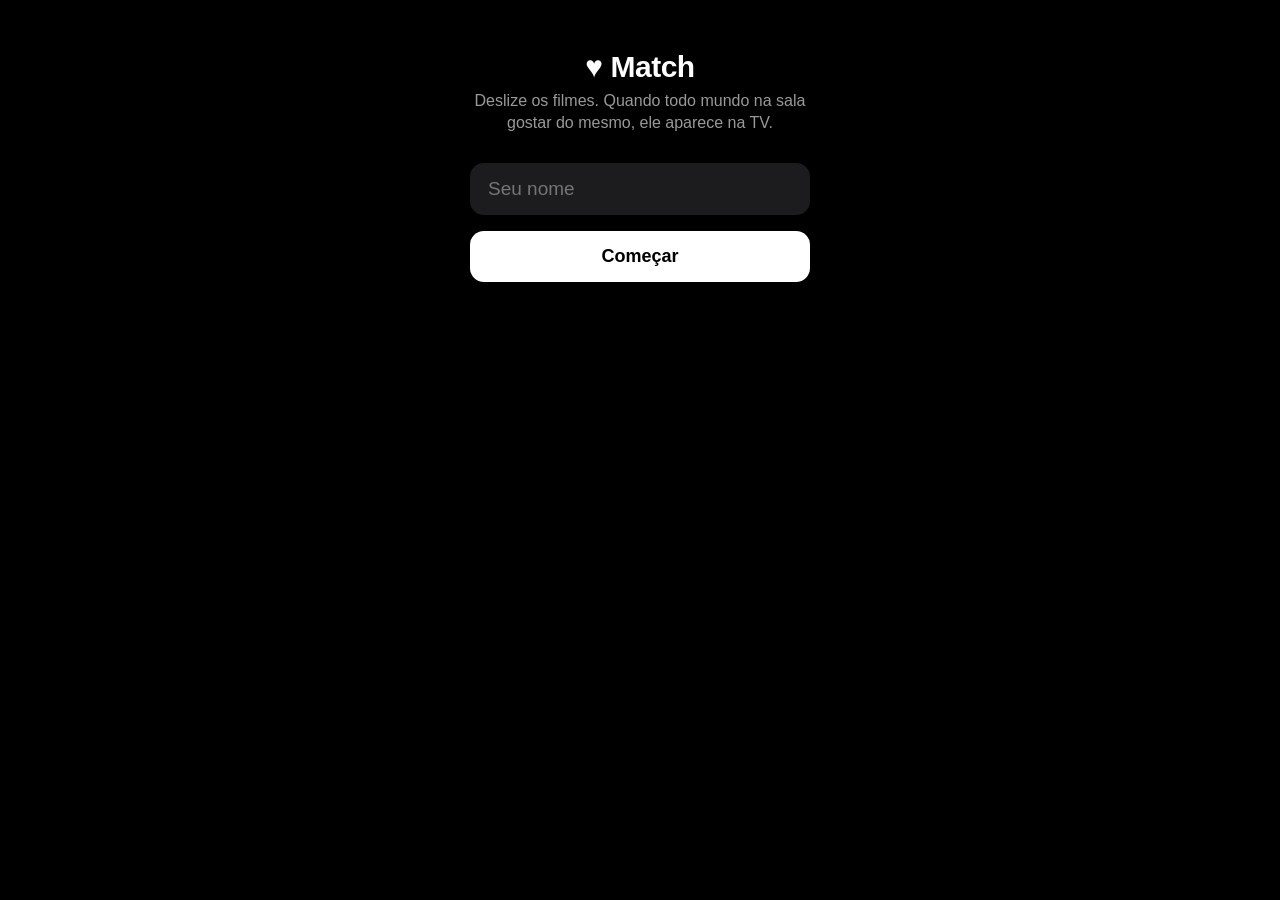
==== app/src/main/assets/match.html @ 37f70516 "Add trailer previews, phone Match, a this-week row and artwork colours The Top Shelf plays a muted 3" ====
<!doctype html>
<html lang="pt-BR">
<head>
<meta charset="utf-8">
<meta name="viewport" content="width=device-width, initial-scale=1, maximum-scale=1, user-scalable=no">
<meta name="theme-color" content="#000000">
<title>Match · Início</title>
<style>
  :root { color-scheme: dark; }
  * { box-sizing: border-box; -webkit-tap-highlight-color: transparent; }
  html, body { margin: 0; height: 100%; background: #000; color: #fff;
    font-family: -apple-system, BlinkMacSystemFont, "SF Pro Text", Inter, Roboto, sans-serif; overflow: hidden; }
  .screen { position: fixed; inset: 0; display: flex; flex-direction: column; align-items: center; padding: 22px; }
  h1 { font-size: 30px; letter-spacing: -0.5px; margin: 28px 0 6px; }
  p.sub { color: rgba(255,255,255,.6); margin: 0 0 28px; text-align: center; line-height: 1.4; }
  input { width: 100%; max-width: 340px; font-size: 19px; padding: 15px 18px; border-radius: 14px; border: 0;
    background: #1c1c1e; color: #fff; outline: none; }
  button.primary { margin-top: 16px; width: 100%; max-width: 340px; font-size: 18px; font-weight: 600; padding: 15px;
    border: 0; border-radius: 14px; background: #fff; color: #000; }
  #deck { position: relative; width: 100%; max-width: 380px; flex: 1; margin-top: 10px; }
  .card { position: absolute; inset: 0; border-radius: 22px; overflow: hidden; background: #1c1c1e;
    box-shadow: 0 18px 40px rgba(0,0,0,.6); transition: transform .35s ease, opacity .35s ease; touch-action: none; }
  .card img { width: 100%; height: 100%; object-fit: cover; display: block; }
  .card .info { position: absolute; left: 0; right: 0; bottom: 0; padding: 70px 18px 18px;
    background: linear-gradient(transparent, rgba(0,0,0,.92)); }
  .card .t { font-size: 24px; font-weight: 700; }
  .card .m { color: rgba(255,255,255,.75); margin-top: 4px; font-size: 15px; }
  .imdb { background: #f5c518; color: #000; font-weight: 700; border-radius: 4px; padding: 0 5px; margin-right: 4px; font-size: 13px; }
  .stamp { position: absolute; top: 26px; padding: 6px 14px; border: 3px solid; border-radius: 10px;
    font-size: 26px; font-weight: 800; opacity: 0; transform: rotate(-12deg); }
  .stamp.yes { left: 20px; color: #30d158; } .stamp.no { right: 20px; color: #ff453a; transform: rotate(12deg); }
  .buttons { display: flex; gap: 34px; padding: 18px 0 8px; }
  .round { width: 72px; height: 72px; border-radius: 50%; border: 0; font-size: 30px; background: #1c1c1e; color: #fff; }
  .round.yes { color: #30d158; } .round.no { color: #ff453a; }
  .hint { color: rgba(255,255,255,.45); font-size: 13px; }
  #match { display: none; background: radial-gradient(circle at 50% 30%, #3a1c4a, #000 70%); justify-content: center; }
  #match img { width: 64%; max-width: 260px; border-radius: 18px; box-shadow: 0 20px 50px rgba(0,0,0,.7); margin: 18px 0; }
  .big { font-size: 40px; font-weight: 800; letter-spacing: -1px; }
  .empty { color: rgba(255,255,255,.6); text-align: center; margin-top: 40%; line-height: 1.5; }
</style>
</head>
<body>
<div class="screen" id="join">
  <h1>♥ Match</h1>
  <p class="sub">Deslize os filmes. Quando todo mundo na sala<br>gostar do mesmo, ele aparece na TV.</p>
  <input id="name" placeholder="Seu nome" maxlength="20" autocomplete="off">
  <button class="primary" id="go">Começar</button>
</div>

<div class="screen" id="play" style="display:none">
  <div class="hint" id="people"></div>
  <div id="deck"></div>
  <div class="buttons">
    <button class="round no" id="no">✕</button>
    <button class="round yes" id="yes">♥</button>
  </div>
</div>

<div class="screen" id="match">
  <div class="big">Deu match!</div>
  <img id="mimg" alt="">
  <div class="card-title" id="mtitle" style="font-size:24px;font-weight:700;text-align:center"></div>
  <p class="sub" style="margin-top:10px">Olhe para a TV 🍿</p>
</div>

<script>
let me = null, cards = [], i = 0, byKey = {}, shownKey = null;
const $ = (id) => document.getElementById(id);
const post = (path, body) => fetch(path, { method: 'POST', headers: { 'Content-Type': 'application/json' }, body: JSON.stringify(body) }).then(r => r.json());

$('name').value = localStorage.getItem('matchName') || '';
$('go').onclick = async () => {
  const name = $('name').value.trim();
  localStorage.setItem('matchName', name);
  me = (await post('/join', { name })).id;
  cards = (await fetch('/deck').then(r => r.json())).cards;
  cards.forEach(c => byKey[c.key] = c);
  $('join').style.display = 'none';
  $('play').style.display = 'flex';
  render();
  setInterval(poll, 2000);
};

function render() {
  const deck = $('deck');
  deck.innerHTML = '';
  if (i >= cards.length) {
    deck.innerHTML = '<div class="empty">Você viu todos.<br>Esperando os outros…</div>';
    return;
  }
  for (let k = Math.min(i + 1, cards.length - 1); k >= i; k--) {
    const c = cards[k];
    const el = document.createElement('div');
    el.className = 'card';
    if (k > i) el.style.transform = 'scale(.95) translateY(12px)';
    el.innerHTML = `<img src="${c.poster || ''}" alt="">
      <div class="stamp yes">QUERO</div><div class="stamp no">PASSO</div>
      <div class="info"><div class="t">${esc(c.title)}</div>
      <div class="m">${c.imdb ? '<span class="imdb">IMDb</span>' + c.imdb + ' · ' : ''}${c.year || ''}${c.where ? ' · ' + esc(c.where) : ''}</div></div>`;
    deck.appendChild(el);
    if (k === i) drag(el, c);
  }
}

function drag(el, c) {
  let x0 = null, dx = 0;
  el.addEventListener('pointerdown', e => { x0 = e.clientX; el.style.transition = 'none'; el.setPointerCapture(e.pointerId); });
  el.addEventListener('pointermove', e => {
    if (x0 === null) return;
    dx = e.clientX - x0;
    el.style.transform = `translateX(${dx}px) rotate(${dx / 18}deg)`;
    el.querySelector('.yes').style.opacity = Math.max(0, dx / 100);
    el.querySelector('.no').style.opacity = Math.max(0, -dx / 100);
  });
  el.addEventListener('pointerup', () => {
    el.style.transition = '';
    if (Math.abs(dx) > 90) decide(dx > 0); else { el.style.transform = ''; el.querySelectorAll('.stamp').forEach(s => s.style.opacity = 0); }
    x0 = null; dx = 0;
  });
}

async function decide(like) {
  const c = cards[i];
  if (!c) return;
  const el = $('deck').lastChild;
  if (el) { el.style.transform = `translateX(${like ? 600 : -600}px) rotate(${like ? 25 : -25}deg)`; el.style.opacity = 0; }
  i++;
  setTimeout(render, 220);
  const s = await post('/vote', { id: me, key: c.key, like });
  show(s);
}

$('yes').onclick = () => decide(true);
$('no').onclick = () => decide(false);

async function poll() { show(await fetch('/state').then(r => r.json())); }

function show(s) {
  $('people').textContent = s.people === 1 ? 'Só você por enquanto: chame mais gente pelo QR da TV' : s.people + ' pessoas votando';
  if (!s.match && shownKey) {
    // The TV asked for another match: back to swiping
    shownKey = null;
    $('match').style.display = 'none';
    $('play').style.display = 'flex';
  }
  if (s.match && byKey[s.match] && s.match !== shownKey) {
    shownKey = s.match;
    const c = byKey[s.match];
    $('mimg').src = c.poster || '';
    $('mtitle').textContent = c.title;
    $('play').style.display = 'none';
    $('match').style.display = 'flex';
    if (navigator.vibrate) navigator.vibrate([80, 60, 120]);
  }
}

function esc(t) { return (t || '').replace(/[&<>"]/g, ch => ({ '&': '&amp;', '<': '&lt;', '>': '&gt;', '"': '&quot;' }[ch])); }
</script>
</body>
</html>
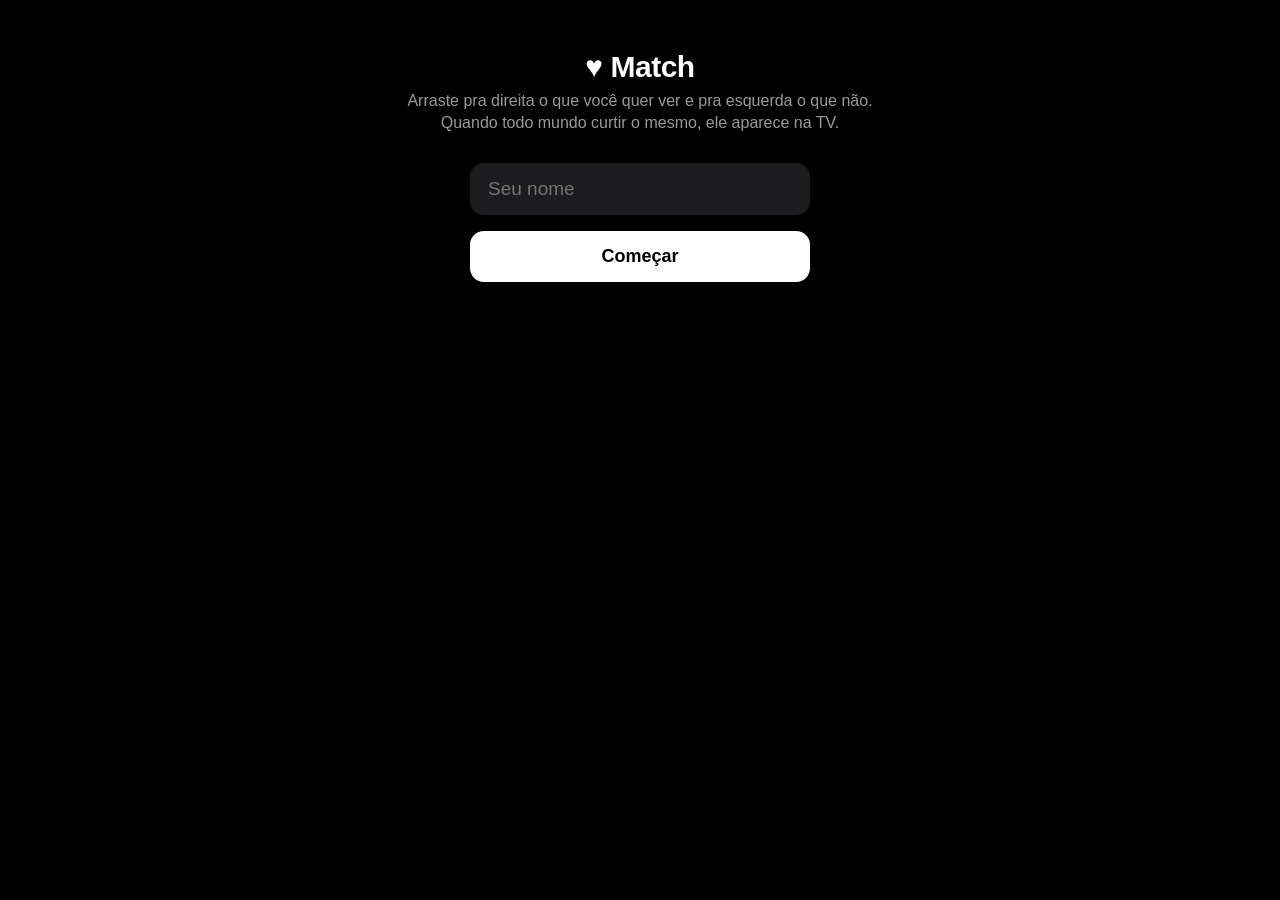
==== commit 5134f755: "Add the Social party games area, an endless Match and a human-sounding voice Social: 14 local multip" ====
--- a/app/src/main/assets/match.html
+++ b/app/src/main/assets/match.html
@@ -42,7 +42,7 @@
 <body>
 <div class="screen" id="join">
   <h1>♥ Match</h1>
-  <p class="sub">Deslize os filmes. Quando todo mundo na sala<br>gostar do mesmo, ele aparece na TV.</p>
+  <p class="sub">Arraste pra direita o que você quer ver e pra esquerda o que não.<br>Quando todo mundo curtir o mesmo, ele aparece na TV.</p>
   <input id="name" placeholder="Seu nome" maxlength="20" autocomplete="off">
   <button class="primary" id="go">Começar</button>
 </div>
@@ -57,10 +57,11 @@
 </div>
 
 <div class="screen" id="match">
-  <div class="big">Deu match!</div>
+  <div class="big" id="mlabel">Deu match!</div>
+  <div class="sub" id="mcount" style="color:rgba(255,255,255,.7)"></div>
   <img id="mimg" alt="">
   <div class="card-title" id="mtitle" style="font-size:24px;font-weight:700;text-align:center"></div>
-  <p class="sub" style="margin-top:10px">Olhe para a TV 🍿</p>
+  <p class="sub" style="margin-top:10px">Olha a TV 🍿</p>
 </div>
 
 <script>
@@ -78,14 +79,16 @@
   $('join').style.display = 'none';
   $('play').style.display = 'flex';
   render();
-  setInterval(poll, 2000);
+  setInterval(poll, 1500);
 };
 
 function render() {
   const deck = $('deck');
   deck.innerHTML = '';
   if (i >= cards.length) {
-    deck.innerHTML = '<div class="empty">Você viu todos.<br>Esperando os outros…</div>';
+    // The line never ends: the TV is fetching more, and they arrive on the next poll
+    deck.innerHTML = '<div class="empty">Buscando mais opções pra vocês…<br><span class="hint">Ninguém curtiu o mesmo ainda, a gente continua.</span></div>';
+    fetchMore();
     return;
   }
   for (let k = Math.min(i + 1, cards.length - 1); k >= i; k--) {
@@ -133,10 +136,29 @@
 $('yes').onclick = () => decide(true);
 $('no').onclick = () => decide(false);
 
-async function poll() { show(await fetch('/state').then(r => r.json())); }
+async function poll() {
+  show(await fetch('/state').then(r => r.json()));
+  // Keep a few cards ahead of the swiping thumb
+  if (cards.length - i < 8) fetchMore();
+}
+
+let fetching = false;
+async function fetchMore() {
+  if (fetching) return;
+  fetching = true;
+  try {
+    const more = (await fetch('/deck?from=' + cards.length).then(r => r.json())).cards;
+    if (more.length) {
+      const wasEmpty = i >= cards.length;
+      more.forEach(c => { cards.push(c); byKey[c.key] = c; });
+      if (wasEmpty) render();
+    }
+  } catch (e) { /* the next poll tries again */ }
+  fetching = false;
+}
 
 function show(s) {
-  $('people').textContent = s.people === 1 ? 'Só você por enquanto: chame mais gente pelo QR da TV' : s.people + ' pessoas votando';
+  $('people').textContent = s.people === 1 ? 'Só você por enquanto. Chama mais gente pelo QR da TV' : s.people + ' pessoas escolhendo';
   if (!s.match && shownKey) {
     // The TV asked for another match: back to swiping
     shownKey = null;
@@ -148,6 +170,8 @@
     const c = byKey[s.match];
     $('mimg').src = c.poster || '';
     $('mtitle').textContent = c.title;
+    $('mlabel').textContent = 'Deu match!';
+    $('mcount').textContent = 'Todo mundo curtiu';
     $('play').style.display = 'none';
     $('match').style.display = 'flex';
     if (navigator.vibrate) navigator.vibrate([80, 60, 120]);
